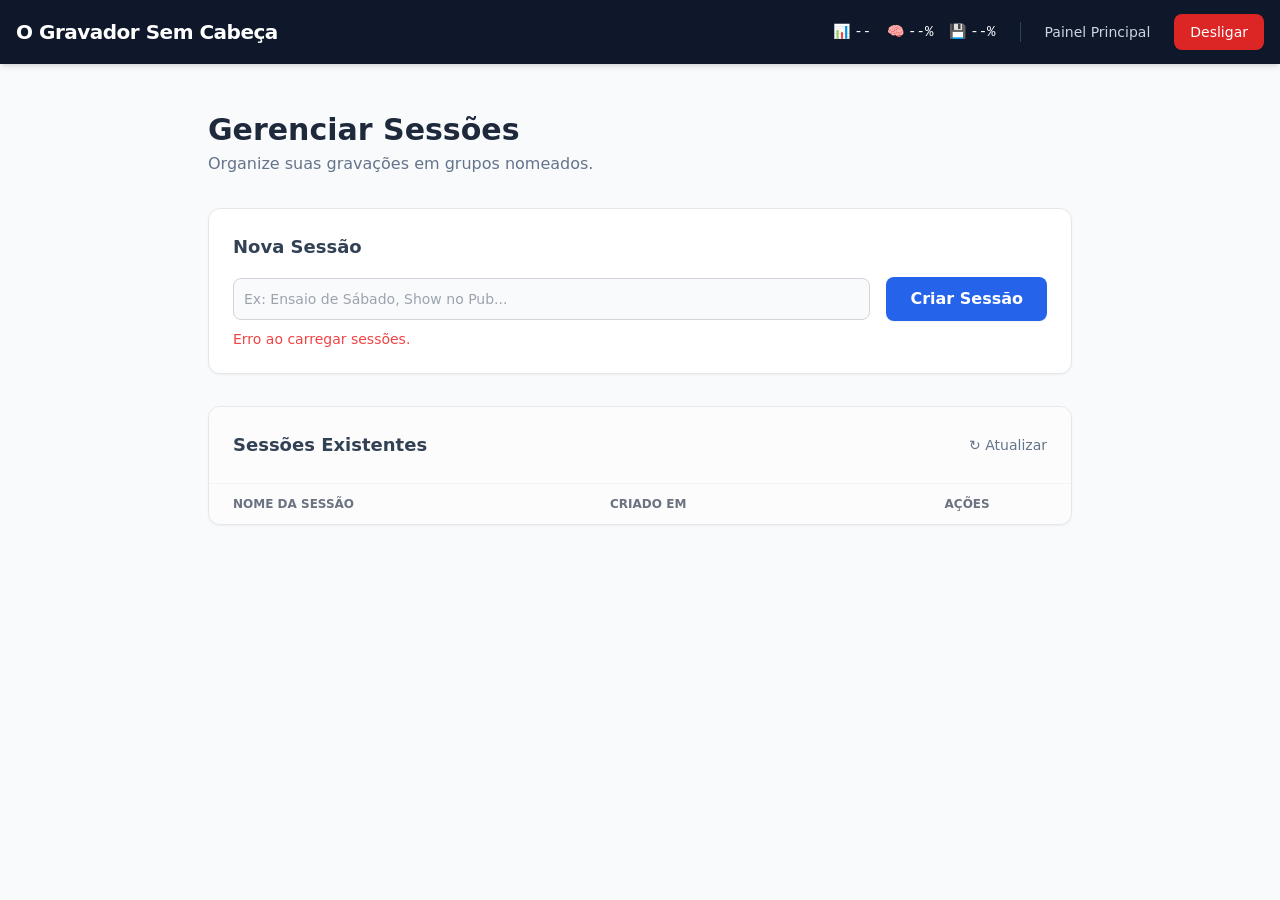
==== static/session.html @ 7aac9304 "wip(sessions): PoC for Session management" ====
<!DOCTYPE html>
<html lang="pt-br">
<head>
    <meta charset="UTF-8">
    <meta name="viewport" content="width=device-width, initial-scale=1.0">
    <title>Sessões - O Gravador Sem Cabeça</title>
    
    <script src="/static/js/tailwind.min.js"></script>
    
    <style type="text/tailwindcss">
        @layer components {
            .health-green { @apply text-green-400; }
            .health-yellow { @apply text-yellow-400; }
            .health-red { @apply text-red-500 font-bold; }
        }
    </style>
</head>
<body class="bg-gray-50 text-gray-900 pt-20">

    <nav class="fixed top-0 left-0 right-0 bg-slate-900 text-white z-50 shadow-md">
        <div class="max-w-7xl mx-auto px-4 h-16 flex items-center justify-between">
            <a class="text-xl font-bold tracking-tight" href="/">O Gravador Sem Cabeça</a>
            
            <div class="flex items-center gap-6">
                <div id="systemHealth" class="flex items-center gap-4 border-r border-slate-700 pr-6 text-sm font-mono">
                    <div id="stat-load" title="Carga do Sistema">
                        <span class="text-slate-400 mr-1">📊</span><span class="value">--</span>
                    </div>
                    <div id="stat-mem" title="Uso de Memória">
                        <span class="text-slate-400 mr-1">🧠</span><span class="value">--%</span>
                    </div>
                    <div id="stat-disk" title="Espaço em Disco">
                        <span class="text-slate-400 mr-1">💾</span><span class="value">--%</span>
                    </div>
                </div>

                <a href="/" class="text-sm font-medium text-slate-300 hover:text-white transition-colors">Painel Principal</a>
                
                <button id="btnShutdown" 
                        onclick="shutdownSystem()"
                        class="bg-red-600 hover:bg-red-700 text-white font-medium py-2 px-4 rounded-lg transition-colors shadow-sm text-sm">
                    Desligar
                </button>
            </div>
        </div>
    </nav>

    <div class="max-w-4xl mx-auto px-4 py-8"> 
        <div class="flex justify-between items-end mb-8">
            <div>
                <h1 class="text-3xl font-extrabold text-slate-800">Gerenciar Sessões</h1>
                <p class="text-slate-500 mt-1">Organize suas gravações em grupos nomeados.</p>
            </div>
        </div>

        <div class="bg-white rounded-xl shadow-sm border border-gray-200 p-6 mb-8">
            <h3 class="text-lg font-semibold mb-4 text-slate-700">Nova Sessão</h3>
            <div class="flex items-center gap-4">
                <input type="text" id="sessionNameInput" 
                       placeholder="Ex: Ensaio de Sábado, Show no Pub..."
                       class="flex-1 bg-gray-50 border border-gray-300 text-gray-900 text-sm rounded-lg focus:ring-blue-500 focus:border-blue-500 block p-2.5 outline-none">
                <button onclick="createSession()" class="bg-blue-600 hover:bg-blue-700 text-white font-bold py-2.5 px-6 rounded-lg transition-all shadow-sm">
                    Criar Sessão
                </button>
            </div>
            <p id="statusMsg" class="mt-2 text-sm h-5 text-red-500"></p>
        </div>

        <div class="bg-white rounded-xl shadow-sm border border-gray-200 overflow-hidden">
            <div class="p-6 border-b border-gray-100 flex justify-between items-center bg-gray-50/50">
                <h3 class="text-lg font-semibold text-slate-700">Sessões Existentes</h3>
                <button onclick="loadSessions()" class="text-slate-500 hover:text-blue-600 transition-colors">
                    <span class="text-sm font-medium">↻ Atualizar</span>
                </button>
            </div>
            
            <div class="overflow-x-auto">
                <table id="sessionsTable" class="min-w-full divide-y divide-gray-200">
                    <thead class="bg-gray-50/50">
                        <tr>
                            <th class="px-6 py-3 text-left text-xs font-semibold text-gray-500 uppercase">Nome da Sessão</th>
                            <th class="px-6 py-3 text-left text-xs font-semibold text-gray-500 uppercase">Criado em</th>
                            <th class="px-6 py-3 text-center text-xs font-semibold text-gray-500 uppercase">Ações</th>
                        </tr>
                    </thead>
                    <tbody class="bg-white divide-y divide-gray-200">
                        </tbody>
                </table>
            </div>
            
            <div id="emptyState" class="hidden p-12 text-center">
                <span class="text-4xl">📁</span>
                <p class="mt-2 text-gray-500 font-medium">Nenhuma sessão encontrada. Crie uma para começar!</p>
            </div>
        </div>
    </div> 

    <script>
        const API_BASE = '/api/v1';

        // Lógica de Saúde (Igual à original)
        async function updateHealth() {
            try {
                const response = await fetch(`${API_BASE}/health`);
                if (!response.ok) return;
                const data = await response.json();
                document.querySelector('#stat-load .value').textContent = data.load.toFixed(2);
                document.querySelector('#stat-mem .value').textContent = data.mem_usage.toFixed(1) + '%';
                document.querySelector('#stat-disk .value').textContent = data.disk_usage.toFixed(1) + '%';
            } catch (e) {}
        }
        setInterval(updateHealth, 60000);
        updateHealth();

        // Gerenciamento de Sessões
        const sessionInput = document.getElementById('sessionNameInput');
        const tableBody = document.querySelector('#sessionsTable tbody');
        const statusMsg = document.getElementById('statusMsg');
        const emptyState = document.getElementById('emptyState');

        function formatTimestamp(timestamp) {
            if (!timestamp) return '-';
            const date = new Date(timestamp * 1000); 
            return date.toLocaleString('pt-BR', { day: '2-digit', month: '2-digit', year: 'numeric', hour: '2-digit', minute: '2-digit' });
        }

        async function loadSessions() {
            try {
                const res = await fetch(`${API_BASE}/session`);
                const sessions = await res.json();
                
                tableBody.innerHTML = '';
                
                if (sessions.length === 0) {
                    emptyState.classList.remove('hidden');
                    return;
                }
                
                emptyState.classList.add('hidden');
                
                sessions.sort((a,b) => b.created_at - a.created_at).forEach(session => {
                    const tr = document.createElement('tr');
                    tr.className = "hover:bg-gray-50 transition-colors group";
                    
                    tr.innerHTML = `
                        <td class="px-6 py-4 whitespace-nowrap">
                            <a href="/sessions?id=${session.id}" class="text-sm font-bold text-blue-600 hover:underline">
                                ${session.name}
                            </a>
                        </td>
                        <td class="px-6 py-4 whitespace-nowrap text-sm text-gray-500">
                            ${formatTimestamp(session.created_at)}
                        </td>
                        <td class="px-6 py-4 whitespace-nowrap text-center">
                            <button onclick="deleteSession('${session.id}')" 
                                    class="text-gray-400 hover:text-red-600 p-2 rounded-lg hover:bg-red-50 transition-all"
                                    title="Excluir Sessão">
                                🗑️
                            </button>
                        </td>
                    `;
                    tableBody.appendChild(tr);
                });
            } catch (e) {
                statusMsg.textContent = 'Erro ao carregar sessões.';
            }
        }

        async function createSession() {
            const name = sessionInput.value.trim();
            if (!name) {
                statusMsg.textContent = 'Por favor, digite um nome para a sessão.';
                return;
            }
            
            statusMsg.textContent = '';
            try {
                const res = await fetch(`${API_BASE}/session`, {
                    method: 'POST',
                    headers: { 'Content-Type': 'application/json' },
                    body: JSON.stringify({ name: name })
                });
                
                if (res.ok) {
                    sessionInput.value = '';
                    loadSessions();
                } else {
                    const err = await res.json();
                    statusMsg.textContent = err.detail || 'Erro ao criar sessão.';
                }
            } catch (e) {
                statusMsg.textContent = 'Erro de conexão com o servidor.';
            }
        }

        async function deleteSession(id) {
            if (!confirm("Tem certeza que deseja excluir esta sessão e todas as referências às suas gravações? Os arquivos não serão apagados do disco.")) return;
            
            try {
                const res = await fetch(`${API_BASE}/session`, {
                    method: 'DELETE',
                    headers: { 'Content-Type': 'application/json' },
                    body: JSON.stringify({ id: id })
                });
                
                if (res.ok) {
                    loadSessions();
                }
            } catch (e) {
                alert('Erro ao deletar sessão.');
            }
        }

        async function shutdownSystem() {
            if (!confirm("Desligar o sistema agora?")) return;
            try { await fetch(`${API_BASE}/shutdown`, { method: 'POST' }); } 
            catch (e) { alert('Comando enviado.'); }
        }

        // Carregamento inicial
        loadSessions();
    </script>
</body>
</html>
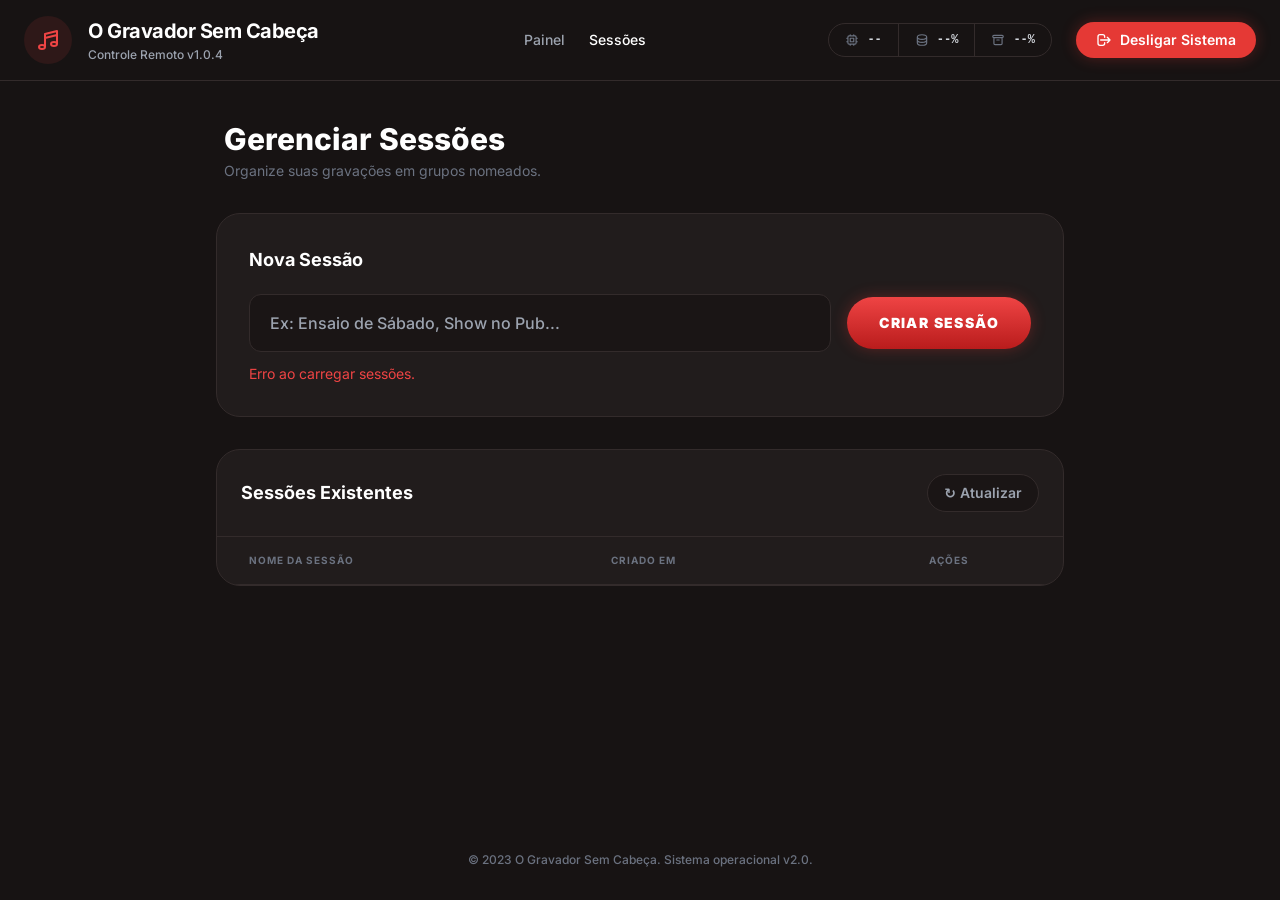
==== commit ab33f211: "feat(ui): dark design system, session takes, tests, and Python 3.9 support - new offline dark design" ====
--- a/static/session.html
+++ b/static/session.html
@@ -4,158 +4,107 @@
     <meta charset="UTF-8">
     <meta name="viewport" content="width=device-width, initial-scale=1.0">
     <title>Sessões - O Gravador Sem Cabeça</title>
-    
+    <script src="/static/js/tailwind.config.js"></script>
     <script src="/static/js/tailwind.min.js"></script>
-    
-    <style type="text/tailwindcss">
-        @layer components {
-            .health-green { @apply text-green-400; }
-            .health-yellow { @apply text-yellow-400; }
-            .health-red { @apply text-red-500 font-bold; }
-        }
-    </style>
+    <link rel="stylesheet" href="/static/css/app.css">
+    <script src="/static/js/app.js"></script>
 </head>
-<body class="bg-gray-50 text-gray-900 pt-20">
+<body class="min-h-screen flex flex-col">
 
-    <nav class="fixed top-0 left-0 right-0 bg-slate-900 text-white z-50 shadow-md">
-        <div class="max-w-7xl mx-auto px-4 h-16 flex items-center justify-between">
-            <a class="text-xl font-bold tracking-tight" href="/">O Gravador Sem Cabeça</a>
-            
-            <div class="flex items-center gap-6">
-                <div id="systemHealth" class="flex items-center gap-4 border-r border-slate-700 pr-6 text-sm font-mono">
-                    <div id="stat-load" title="Carga do Sistema">
-                        <span class="text-slate-400 mr-1">📊</span><span class="value">--</span>
-                    </div>
-                    <div id="stat-mem" title="Uso de Memória">
-                        <span class="text-slate-400 mr-1">🧠</span><span class="value">--%</span>
-                    </div>
-                    <div id="stat-disk" title="Espaço em Disco">
-                        <span class="text-slate-400 mr-1">💾</span><span class="value">--%</span>
-                    </div>
-                </div>
+    <header id="app-header" data-page="sessions"></header>
 
-                <a href="/" class="text-sm font-medium text-slate-300 hover:text-white transition-colors">Painel Principal</a>
-                
-                <button id="btnShutdown" 
-                        onclick="shutdownSystem()"
-                        class="bg-red-600 hover:bg-red-700 text-white font-medium py-2 px-4 rounded-lg transition-colors shadow-sm text-sm">
-                    Desligar
+    <main class="flex-1 max-w-4xl mx-auto w-full px-4 md:px-6 py-8 md:py-10 flex flex-col gap-8">
+
+        <div class="px-2">
+            <h1 class="text-2xl md:text-3xl font-extrabold text-white">Gerenciar Sessões</h1>
+            <p class="text-sm text-gray-500 mt-1">Organize suas gravações em grupos nomeados.</p>
+        </div>
+
+        <!-- Nova Sessão -->
+        <div class="card-bg rounded-3xl border border-custom p-6 md:p-8">
+            <h3 class="text-lg font-bold text-white mb-5">Nova Sessão</h3>
+            <div class="flex flex-col md:flex-row items-stretch md:items-center gap-4">
+                <input type="text" id="sessionNameInput"
+                       placeholder="Ex: Ensaio de Sábado, Show no Pub..."
+                       class="flex-1 input-bg border border-custom rounded-xl text-gray-100 font-medium py-4 pl-5 pr-5 focus:outline-none focus:border-red-500/50 transition-colors">
+                <button onclick="createSession()" class="bg-gradient-to-b from-[#ef4444] to-[#b91c1c] hover:from-red-500 hover:to-red-700 text-white font-black py-4 px-8 rounded-full transition-all shadow-[0_0_15px_rgba(229,57,53,0.3)] text-sm tracking-widest">
+                    CRIAR SESSÃO
                 </button>
             </div>
+            <p id="statusMsg" class="mt-3 text-sm h-5 text-red-500"></p>
         </div>
-    </nav>
 
-    <div class="max-w-4xl mx-auto px-4 py-8"> 
-        <div class="flex justify-between items-end mb-8">
-            <div>
-                <h1 class="text-3xl font-extrabold text-slate-800">Gerenciar Sessões</h1>
-                <p class="text-slate-500 mt-1">Organize suas gravações em grupos nomeados.</p>
+        <!-- Sessões Existentes -->
+        <div class="card-bg rounded-3xl border border-custom overflow-hidden">
+            <div class="p-6 border-b border-custom flex justify-between items-center">
+                <h3 class="text-lg font-bold text-white">Sessões Existentes</h3>
+                <button onclick="loadSessions()" class="input-bg border border-custom hover:border-gray-500 text-gray-400 hover:text-white text-sm font-semibold py-2 px-4 rounded-full transition-colors">
+                    ↻ Atualizar
+                </button>
+            </div>
+
+            <div class="overflow-x-auto">
+                <table class="w-full text-left border-collapse min-w-[480px]">
+                    <thead>
+                        <tr class="border-b border-custom text-[10px] uppercase tracking-widest text-gray-500 bg-surface/50">
+                            <th class="px-6 md:px-8 py-4 font-bold">Nome da Sessão</th>
+                            <th class="px-6 py-4 font-bold">Criado em</th>
+                            <th class="px-6 md:px-8 py-4 font-bold text-center">Ações</th>
+                        </tr>
+                    </thead>
+                    <tbody id="sessionsTable" class="text-sm font-medium text-gray-300"></tbody>
+                </table>
+            </div>
+
+            <div id="emptyState" class="hidden p-12 text-center">
+                <div class="w-14 h-14 mx-auto rounded-full bg-card border border-custom flex items-center justify-center text-2xl">📁</div>
+                <p class="mt-4 text-gray-500 font-medium">Nenhuma sessão encontrada. Crie uma para começar!</p>
             </div>
         </div>
+    </main>
 
-        <div class="bg-white rounded-xl shadow-sm border border-gray-200 p-6 mb-8">
-            <h3 class="text-lg font-semibold mb-4 text-slate-700">Nova Sessão</h3>
-            <div class="flex items-center gap-4">
-                <input type="text" id="sessionNameInput" 
-                       placeholder="Ex: Ensaio de Sábado, Show no Pub..."
-                       class="flex-1 bg-gray-50 border border-gray-300 text-gray-900 text-sm rounded-lg focus:ring-blue-500 focus:border-blue-500 block p-2.5 outline-none">
-                <button onclick="createSession()" class="bg-blue-600 hover:bg-blue-700 text-white font-bold py-2.5 px-6 rounded-lg transition-all shadow-sm">
-                    Criar Sessão
-                </button>
-            </div>
-            <p id="statusMsg" class="mt-2 text-sm h-5 text-red-500"></p>
-        </div>
-
-        <div class="bg-white rounded-xl shadow-sm border border-gray-200 overflow-hidden">
-            <div class="p-6 border-b border-gray-100 flex justify-between items-center bg-gray-50/50">
-                <h3 class="text-lg font-semibold text-slate-700">Sessões Existentes</h3>
-                <button onclick="loadSessions()" class="text-slate-500 hover:text-blue-600 transition-colors">
-                    <span class="text-sm font-medium">↻ Atualizar</span>
-                </button>
-            </div>
-            
-            <div class="overflow-x-auto">
-                <table id="sessionsTable" class="min-w-full divide-y divide-gray-200">
-                    <thead class="bg-gray-50/50">
-                        <tr>
-                            <th class="px-6 py-3 text-left text-xs font-semibold text-gray-500 uppercase">Nome da Sessão</th>
-                            <th class="px-6 py-3 text-left text-xs font-semibold text-gray-500 uppercase">Criado em</th>
-                            <th class="px-6 py-3 text-center text-xs font-semibold text-gray-500 uppercase">Ações</th>
-                        </tr>
-                    </thead>
-                    <tbody class="bg-white divide-y divide-gray-200">
-                        </tbody>
-                </table>
-            </div>
-            
-            <div id="emptyState" class="hidden p-12 text-center">
-                <span class="text-4xl">📁</span>
-                <p class="mt-2 text-gray-500 font-medium">Nenhuma sessão encontrada. Crie uma para começar!</p>
-            </div>
-        </div>
-    </div> 
+    <!-- Rodapé -->
+    <footer class="py-8 text-center text-xs text-gray-500 font-medium">
+        &copy; 2023 O Gravador Sem Cabeça. Sistema operacional v2.0.
+    </footer>
 
     <script>
-        const API_BASE = '/api/v1';
-
-        // Lógica de Saúde (Igual à original)
-        async function updateHealth() {
-            try {
-                const response = await fetch(`${API_BASE}/health`);
-                if (!response.ok) return;
-                const data = await response.json();
-                document.querySelector('#stat-load .value').textContent = data.load.toFixed(2);
-                document.querySelector('#stat-mem .value').textContent = data.mem_usage.toFixed(1) + '%';
-                document.querySelector('#stat-disk .value').textContent = data.disk_usage.toFixed(1) + '%';
-            } catch (e) {}
-        }
-        setInterval(updateHealth, 60000);
-        updateHealth();
-
-        // Gerenciamento de Sessões
         const sessionInput = document.getElementById('sessionNameInput');
-        const tableBody = document.querySelector('#sessionsTable tbody');
+        const tableBody = document.querySelector('#sessionsTable');
         const statusMsg = document.getElementById('statusMsg');
         const emptyState = document.getElementById('emptyState');
 
-        function formatTimestamp(timestamp) {
-            if (!timestamp) return '-';
-            const date = new Date(timestamp * 1000); 
-            return date.toLocaleString('pt-BR', { day: '2-digit', month: '2-digit', year: 'numeric', hour: '2-digit', minute: '2-digit' });
-        }
-
         async function loadSessions() {
             try {
-                const res = await fetch(`${API_BASE}/session`);
-                const sessions = await res.json();
-                
+                const sessions = await api('/session');
+
                 tableBody.innerHTML = '';
-                
+
                 if (sessions.length === 0) {
                     emptyState.classList.remove('hidden');
                     return;
                 }
-                
+
                 emptyState.classList.add('hidden');
-                
-                sessions.sort((a,b) => b.created_at - a.created_at).forEach(session => {
+
+                sessions.slice().sort((a, b) => b.created_at - a.created_at).forEach(session => {
                     const tr = document.createElement('tr');
-                    tr.className = "hover:bg-gray-50 transition-colors group";
-                    
+                    tr.className = "border-b border-custom hover:bg-[#2a2424] transition-colors";
                     tr.innerHTML = `
-                        <td class="px-6 py-4 whitespace-nowrap">
-                            <a href="/sessions?id=${session.id}" class="text-sm font-bold text-blue-600 hover:underline">
+                        <td class="px-6 md:px-8 py-5">
+                            <a href="/sessions?id=${session.id}" class="text-sm font-bold text-red-400 hover:text-red-300 transition-colors inline-flex items-center gap-2">
+                                <svg class="w-4 h-4 text-gray-500" fill="none" stroke="currentColor" viewBox="0 0 24 24"><path stroke-linecap="round" stroke-linejoin="round" stroke-width="2" d="M19 11a7 7 0 01-7 7m0 0a7 7 0 01-7-7m7 7v4m0 0H8m4 0h4m-4-8a3 3 0 01-3-3V5a3 3 0 116 0v6a3 3 0 01-3 3z"></path></svg>
                                 ${session.name}
                             </a>
                         </td>
-                        <td class="px-6 py-4 whitespace-nowrap text-sm text-gray-500">
+                        <td class="px-6 py-5 whitespace-nowrap text-gray-400 font-mono text-xs">
                             ${formatTimestamp(session.created_at)}
                         </td>
-                        <td class="px-6 py-4 whitespace-nowrap text-center">
-                            <button onclick="deleteSession('${session.id}')" 
-                                    class="text-gray-400 hover:text-red-600 p-2 rounded-lg hover:bg-red-50 transition-all"
+                        <td class="px-6 md:px-8 py-5 whitespace-nowrap text-center">
+                            <button onclick="deleteSession('${session.id}')"
+                                    class="text-gray-500 hover:text-red-400 p-2 rounded-lg hover:bg-red-500/10 transition-all"
                                     title="Excluir Sessão">
-                                🗑️
+                                <svg class="w-5 h-5 mx-auto" fill="none" stroke="currentColor" viewBox="0 0 24 24"><path stroke-linecap="round" stroke-linejoin="round" stroke-width="2" d="M19 7l-.867 12.142A2 2 0 0116.138 21H7.862a2 2 0 01-1.995-1.858L5 7m5 4v6m4-6v6m1-10V4a1 1 0 00-1-1h-4a1 1 0 00-1 1v3M4 7h16"></path></svg>
                             </button>
                         </td>
                     `;
@@ -172,53 +121,36 @@
                 statusMsg.textContent = 'Por favor, digite um nome para a sessão.';
                 return;
             }
-            
+
             statusMsg.textContent = '';
             try {
-                const res = await fetch(`${API_BASE}/session`, {
+                await api('/session', {
                     method: 'POST',
                     headers: { 'Content-Type': 'application/json' },
                     body: JSON.stringify({ name: name })
                 });
-                
-                if (res.ok) {
-                    sessionInput.value = '';
-                    loadSessions();
-                } else {
-                    const err = await res.json();
-                    statusMsg.textContent = err.detail || 'Erro ao criar sessão.';
-                }
+                sessionInput.value = '';
+                loadSessions();
             } catch (e) {
-                statusMsg.textContent = 'Erro de conexão com o servidor.';
+                statusMsg.textContent = e.message || 'Erro ao criar sessão.';
             }
         }
 
         async function deleteSession(id) {
-            if (!confirm("Tem certeza que deseja excluir esta sessão e todas as referências às suas gravações? Os arquivos não serão apagados do disco.")) return;
-            
+            if (!confirm('Tem certeza que deseja excluir esta sessão e todas as referências às suas gravações? Os arquivos não serão apagados do disco.')) return;
             try {
-                const res = await fetch(`${API_BASE}/session`, {
+                await api('/session', {
                     method: 'DELETE',
                     headers: { 'Content-Type': 'application/json' },
                     body: JSON.stringify({ id: id })
                 });
-                
-                if (res.ok) {
-                    loadSessions();
-                }
+                loadSessions();
             } catch (e) {
                 alert('Erro ao deletar sessão.');
             }
         }
 
-        async function shutdownSystem() {
-            if (!confirm("Desligar o sistema agora?")) return;
-            try { await fetch(`${API_BASE}/shutdown`, { method: 'POST' }); } 
-            catch (e) { alert('Comando enviado.'); }
-        }
-
-        // Carregamento inicial
         loadSessions();
     </script>
 </body>
-</html>+</html>
--- a/static/css/app.css
+++ b/static/css/app.css
@@ -0,0 +1,38 @@
+@font-face {
+  font-family: 'Inter Variable';
+  font-style: normal;
+  font-display: swap;
+  font-weight: 100 900;
+  src: url('/static/fonts/inter-latin-wght-normal.woff2') format('woff2-variations');
+  unicode-range: U+0000-00FF,U+0131,U+0152-0153,U+02BB-02BC,U+02C6,U+02DA,U+02DC,U+0304,U+0308,U+0329,U+2000-206F,U+20AC,U+2122,U+2191,U+2193,U+2212,U+2215,U+FEFF,U+FFFD;
+}
+
+body {
+  font-family: 'Inter Variable', Inter, system-ui, -apple-system, 'Segoe UI', Roboto, sans-serif;
+  background-color: #171313;
+  color: #e5e5e5;
+}
+
+/* Painel/Superfícies */
+.card-bg {
+  background-color: #211c1c;
+}
+
+.input-bg {
+  background-color: #1a1515;
+}
+
+.border-custom {
+  border-color: #332b2b;
+}
+
+/* Efeito de pulso para o botão de gravar */
+@keyframes pulse-red {
+  0% { box-shadow: 0 0 0 0 rgba(239, 68, 68, 0.4); }
+  70% { box-shadow: 0 0 0 30px rgba(239, 68, 68, 0); }
+  100% { box-shadow: 0 0 0 0 rgba(239, 68, 68, 0); }
+}
+
+.glow-effect {
+  animation: pulse-red 2.5s infinite;
+}
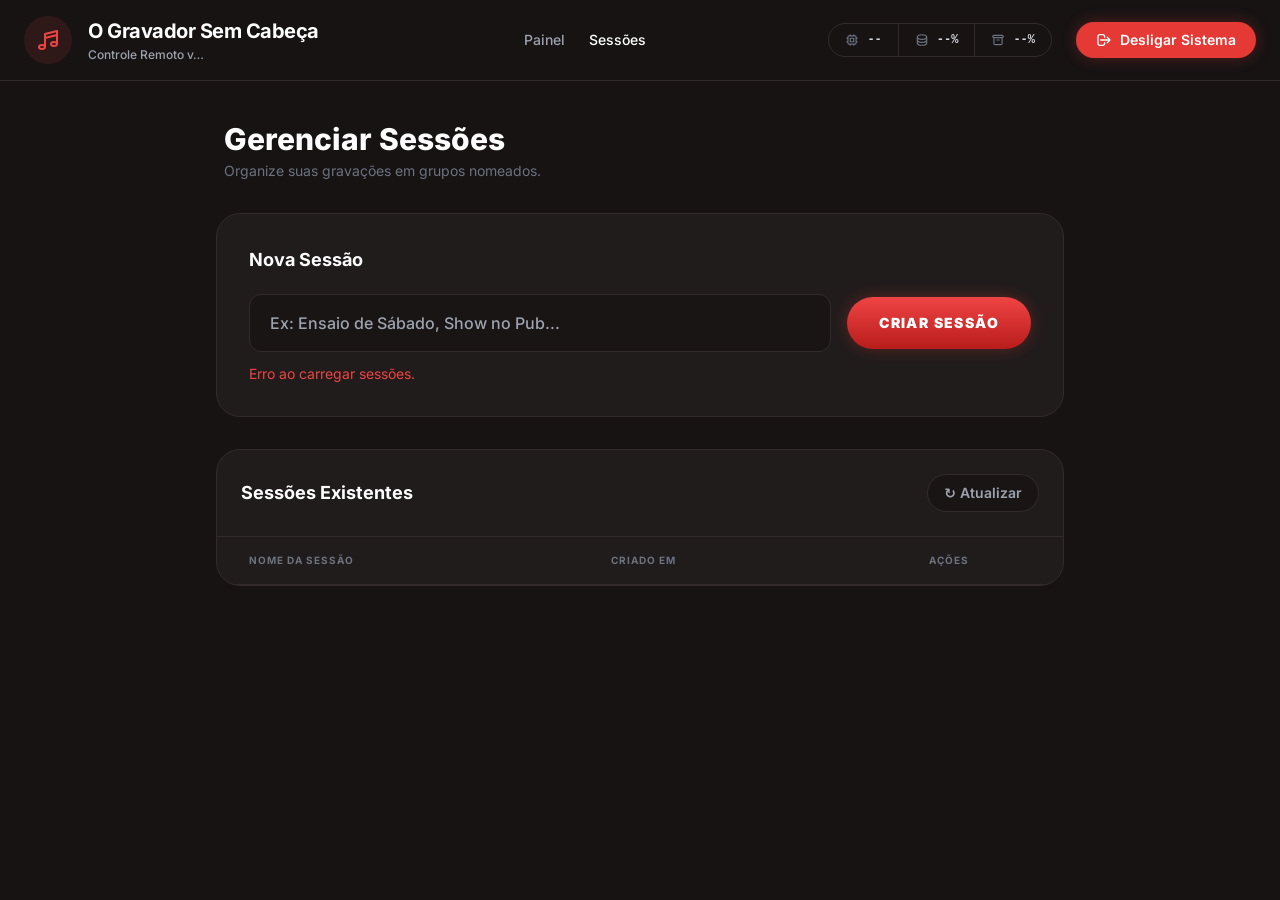
==== commit 3044577c: "chore: commitizen versioning and git info in the UI" ====
--- a/static/session.html
+++ b/static/session.html
@@ -65,7 +65,7 @@
 
     <!-- Rodapé -->
     <footer class="py-8 text-center text-xs text-gray-500 font-medium">
-        &copy; 2023 O Gravador Sem Cabeça. Sistema operacional v2.0.
+        <span id="app-git-info"></span>
     </footer>
 
     <script>
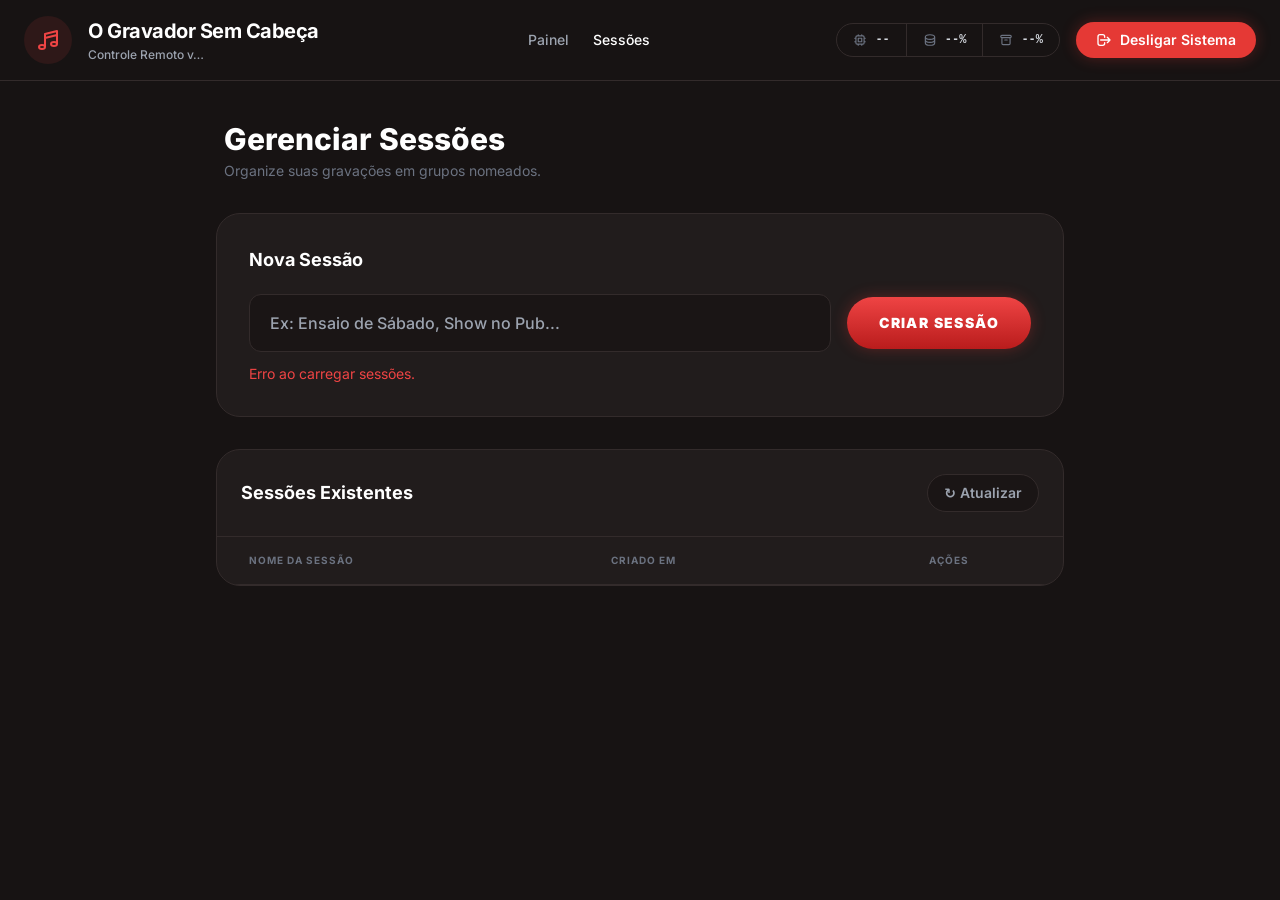
==== commit 73fd8fc0: "feat(ui): responsive header and mobile card layouts" ====
--- a/static/session.html
+++ b/static/session.html
@@ -27,7 +27,7 @@
                 <input type="text" id="sessionNameInput"
                        placeholder="Ex: Ensaio de Sábado, Show no Pub..."
                        class="flex-1 input-bg border border-custom rounded-xl text-gray-100 font-medium py-4 pl-5 pr-5 focus:outline-none focus:border-red-500/50 transition-colors">
-                <button onclick="createSession()" class="bg-gradient-to-b from-[#ef4444] to-[#b91c1c] hover:from-red-500 hover:to-red-700 text-white font-black py-4 px-8 rounded-full transition-all shadow-[0_0_15px_rgba(229,57,53,0.3)] text-sm tracking-widest">
+                <button onclick="createSession()" class="bg-gradient-to-b from-[#ef4444] to-[#b91c1c] hover:from-red-500 hover:to-red-700 text-white font-black py-4 px-8 rounded-full transition-all shadow-[0_0_15px_rgba(229,57,53,0.3)] text-sm tracking-widest w-full md:w-auto">
                     CRIAR SESSÃO
                 </button>
             </div>
@@ -43,7 +43,7 @@
                 </button>
             </div>
 
-            <div class="overflow-x-auto">
+            <div class="overflow-x-auto hidden md:block">
                 <table class="w-full text-left border-collapse min-w-[480px]">
                     <thead>
                         <tr class="border-b border-custom text-[10px] uppercase tracking-widest text-gray-500 bg-surface/50">
@@ -55,6 +55,7 @@
                     <tbody id="sessionsTable" class="text-sm font-medium text-gray-300"></tbody>
                 </table>
             </div>
+            <div id="sessionsCards" class="md:hidden flex flex-col gap-3 p-4"></div>
 
             <div id="emptyState" class="hidden p-12 text-center">
                 <div class="w-14 h-14 mx-auto rounded-full bg-card border border-custom flex items-center justify-center text-2xl">📁</div>
@@ -71,14 +72,35 @@
     <script>
         const sessionInput = document.getElementById('sessionNameInput');
         const tableBody = document.querySelector('#sessionsTable');
+        const cardsContainer = document.querySelector('#sessionsCards');
         const statusMsg = document.getElementById('statusMsg');
         const emptyState = document.getElementById('emptyState');
+
+        function createSessionCard(session) {
+            const card = document.createElement('div');
+            card.className = 'bg-surface border border-custom rounded-2xl p-4';
+            card.innerHTML = `
+                <div class="flex items-center justify-between gap-3">
+                    <a href="/sessions?id=${session.id}" class="min-w-0 inline-flex items-center gap-2 text-sm font-bold text-red-400 hover:text-red-300 transition-colors">
+                        <svg class="w-4 h-4 text-gray-500 shrink-0" fill="none" stroke="currentColor" viewBox="0 0 24 24"><path stroke-linecap="round" stroke-linejoin="round" stroke-width="2" d="M19 11a7 7 0 01-7 7m0 0a7 7 0 01-7-7m7 7v4m0 0H8m4 0h4m-4-8a3 3 0 01-3-3V5a3 3 0 116 0v6a3 3 0 01-3 3z"></path></svg>
+                        <span class="truncate">${session.name}</span>
+                    </a>
+                    <button onclick="deleteSession('${session.id}')"
+                            class="text-gray-500 hover:text-red-400 p-2 rounded-lg hover:bg-red-500/10 transition-all shrink-0"
+                            title="Excluir Sessão">
+                        <svg class="w-5 h-5" fill="none" stroke="currentColor" viewBox="0 0 24 24"><path stroke-linecap="round" stroke-linejoin="round" stroke-width="2" d="M19 7l-.867 12.142A2 2 0 0116.138 21H7.862a2 2 0 01-1.995-1.858L5 7m5 4v6m4-6v6m1-10V4a1 1 0 00-1-1h-4a1 1 0 00-1 1v3M4 7h16"></path></svg>
+                    </button>
+                </div>
+                <div class="mt-3 text-gray-400 font-mono text-xs">${formatTimestamp(session.created_at)}</div>`;
+            return card;
+        }
 
         async function loadSessions() {
             try {
                 const sessions = await api('/session');
 
                 tableBody.innerHTML = '';
+                cardsContainer.innerHTML = '';
 
                 if (sessions.length === 0) {
                     emptyState.classList.remove('hidden');
@@ -109,6 +131,7 @@
                         </td>
                     `;
                     tableBody.appendChild(tr);
+                    cardsContainer.appendChild(createSessionCard(session));
                 });
             } catch (e) {
                 statusMsg.textContent = 'Erro ao carregar sessões.';
@@ -150,6 +173,8 @@
             }
         }
 
+        window.matchMedia('(min-width: 768px)').addEventListener('change', loadSessions);
+
         loadSessions();
     </script>
 </body>
